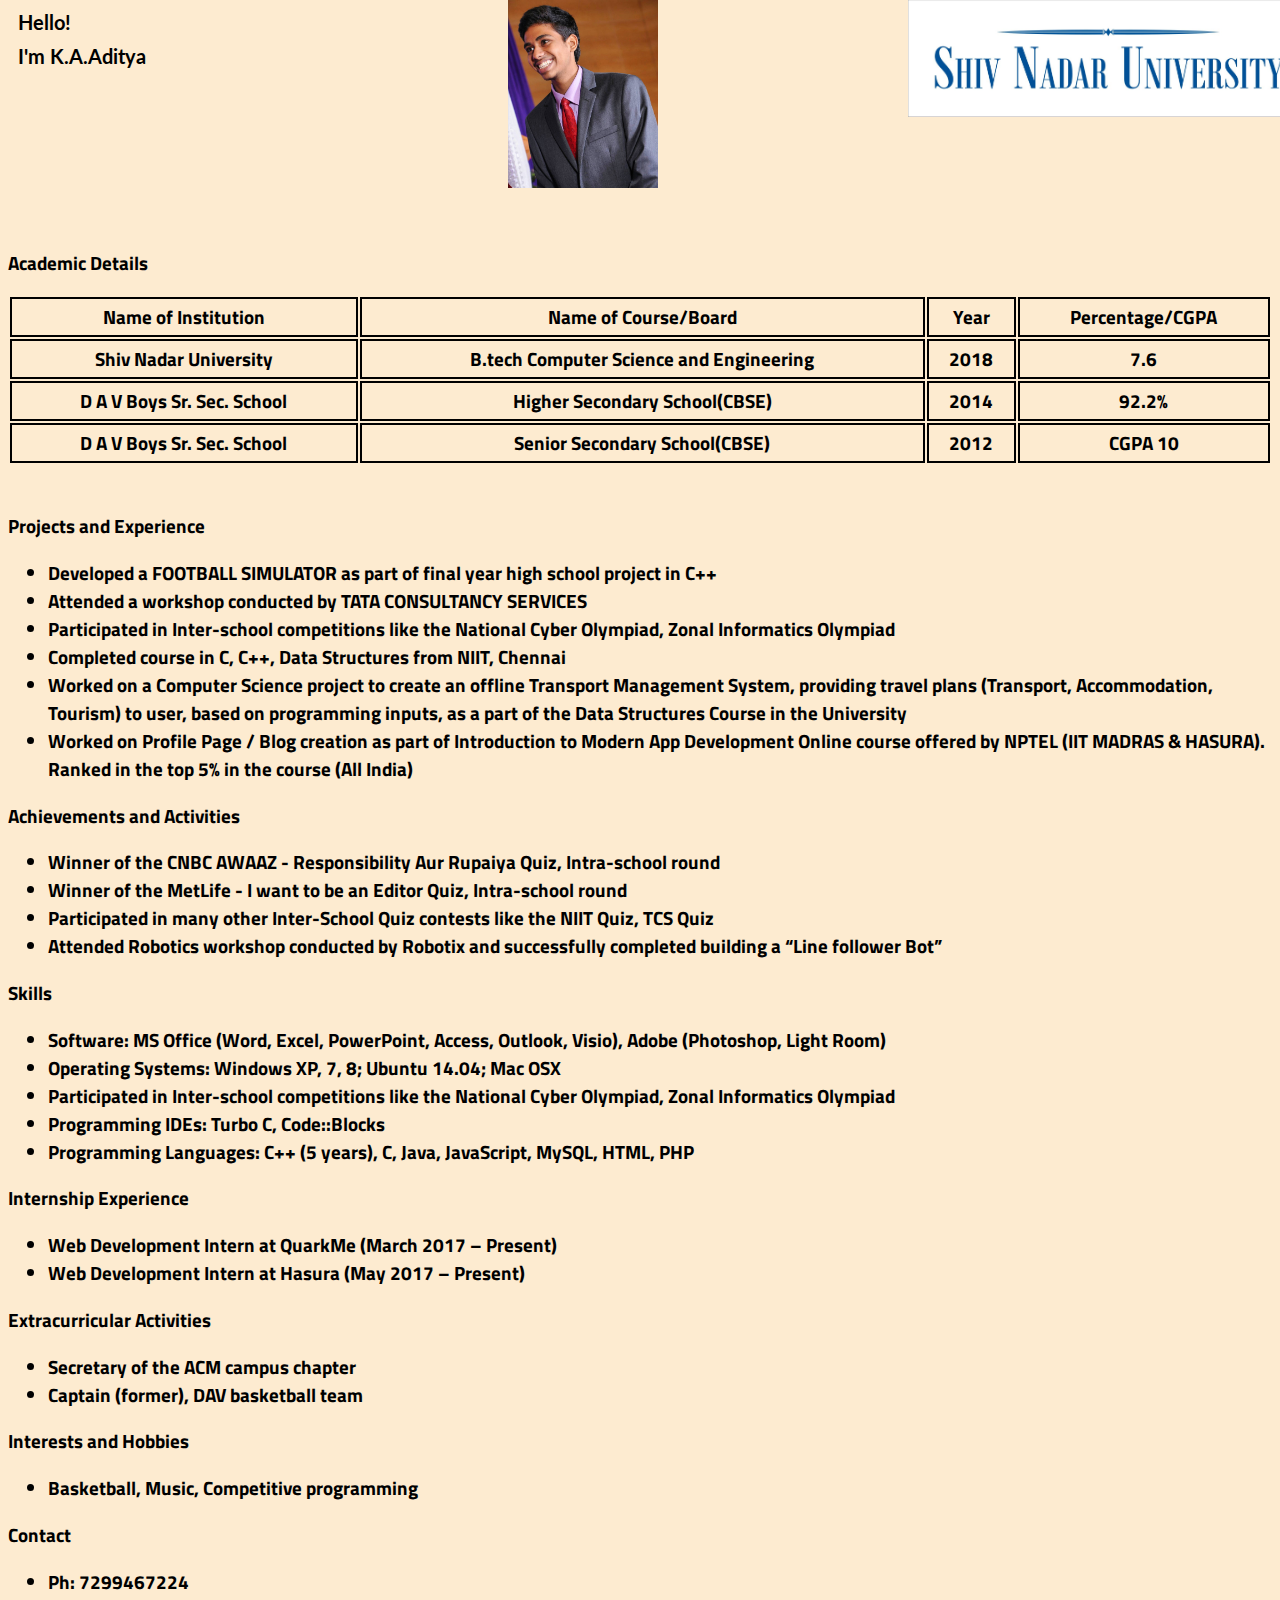
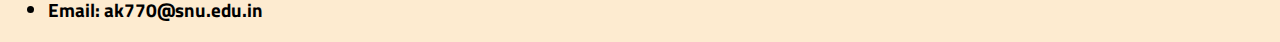
==== Resume/index.html @ f7818a32 "Rename assn1.html to index.html" ====
<!DOCTYPE html>

<html>

<style>

.first_appear h2 
{
color: ; 
  /*font-family: "Courier";*/
  font-size: 20px;
  margin: 10px 0 0 10px;
  white-space: nowrap;
  overflow: hidden;
  width: 30em;
  animation: type 4s steps(60, end); 
	font-family: 'Lato', sans-serif;
}
/*
.second_appear h1
{
color: black; 
  font-family: "Courier";
  font-size: 20px;
  margin: 10px 0 0 10px;
  white-space: nowrap;
  overflow: hidden;
  width: 30em;
  animation: type 4s steps(60, end); 
  font-family: 'Lato', sans-serif;
}

*/
h1:nth-child(1){
  animation: type2 4s steps(50, end);
}
@keyframes type{ 
  from { width: 0; } 
} 

@keyframes type2{
  0%{width: 0;}
  50%{width: 0;}
  100%{ width: 100; } 
}

@keyframes blink{
  to{opacity: .0;}
}

::selection{
  background: black;
}
/*h1
{
	size: 10px;
}*/

/*
@keyframes type
 {
	from { width: 0 }
	to {width: 100%}
}

@keyframes blink-cursor
{
	from, to {border-color: transparent}
	50% { border-color: black }
}*/



/*@keyframes type 
{
	from { width: 0 }
	to {width: 100%}
}

@keyframes blink-caret
{
	from, to {border-color: transparent}
	50% { border-color: black }
}
*/
#third_appear
{
display: block;
font-family: 'Lato', sans-serif;
}
#cv
{
display: block;
font-family: 'Titillium Web', sans-serif;
}

td, th
{
	border: solid 2px;
	text-align: center;
	padding: 4px;
}
tr
{
	border-collapse: collapse;
}

body
{
	background: #FDEBD0;
}

.headings
{
	font-size: 20px;
}
</style>

<head>

<title> Aditya | Profile Page </title>
<link href="https://fonts.googleapis.com/css?family=Lato|Titillium+Web" rel="stylesheet">
</head>

<body id="mybody">
<img style = "position: absolute; margin-left:500px; margin-top: -10px; width: 150px; float: right" src="mypic.jpg">
<img style = "position: absolute; margin-left:900px; margin-top: -10px; width: 400px; float: right" src="snu_logo.jpg">

<div class="first_appear">
<h2>Hello!</h2>
<h2> I'm K.A.Aditya </h2>
</div>

<br />
<br />
<br />
<br />
<br />
<br />
<br />
<br />
<br />



<div id="cv">

<h3> Academic Details <h3>

<table style="width: 100%;">
  <tr>
  <div class="headings">
    <th>Name of Institution</th>
    <th>Name of Course/Board</th> 
    <th>Year</th>
    <th>Percentage/CGPA</th>
    </div>
  </tr>
  <tr>
    <td>Shiv Nadar University</td>
    <td>B.tech Computer Science and Engineering</td> 
    <td>2018</td>
    <td>7.6</td>
  </tr>
  <tr>
    <td>D A V Boys Sr. Sec. School</td>
    <td>Higher Secondary School(CBSE)</td> 
    <td>2014</td>
    <td>92.2%</td>
  </tr>
  <tr>
    <td>D A V Boys Sr. Sec. School</td>
    <td>Senior Secondary School(CBSE)</td> 
    <td>2012</td>
    <td>CGPA 10</td>
  </tr>
</table>
<br />
<h3> Projects and Experience <h3>

<ul>
<li> Developed a FOOTBALL SIMULATOR as part of final year high school project in C++ </li>
<li> Attended a workshop conducted by TATA CONSULTANCY SERVICES</li>
<li> Participated in Inter-school competitions like the National Cyber Olympiad, Zonal Informatics Olympiad</li>
<li> Completed course in C, C++, Data Structures from NIIT, Chennai</li>
<li> Worked on a Computer Science project to create an offline Transport Management System, providing travel plans
(Transport, Accommodation, Tourism) to user, based on programming inputs, as a part of the Data Structures Course in
the University</li>
<li> Worked on Profile Page / Blog creation as part of Introduction to Modern App Development Online course offered by
NPTEL (IIT MADRAS & HASURA). Ranked in the top 5% in the course (All India)</li>
</ul>

<h3> Achievements and Activities <h3>

<ul>
<li> Winner of the CNBC AWAAZ - Responsibility Aur Rupaiya Quiz, Intra-school round </li>
<li> Winner of the MetLife - I want to be an Editor Quiz, Intra-school round</li>
<li> Participated in many other Inter-School Quiz contests like the NIIT Quiz, TCS Quiz</li>
<li> Attended Robotics workshop conducted by Robotix and successfully completed building a “Line follower Bot”</li>

</ul>

<h3> Skills <h3>

<ul>
<li> Software: MS Office (Word, Excel, PowerPoint, Access, Outlook, Visio), Adobe (Photoshop, Light Room) </li>
<li> Operating Systems: Windows XP, 7, 8; Ubuntu 14.04; Mac OSX</li>
<li> Participated in Inter-school competitions like the National Cyber Olympiad, Zonal Informatics Olympiad</li>
<li> Programming IDEs: Turbo C, Code::Blocks</li>
<li> Programming Languages: C++ (5 years), C, Java, JavaScript, MySQL, HTML, PHP</li>

</ul>


<h3> Internship Experience <h3>

<ul>
<li> Web Development Intern at QuarkMe (March 2017 – Present) </li>
<li> Web Development Intern at Hasura (May 2017 – Present) </li>
</ul>

<h3> Extracurricular Activities <h3>

<ul>
<li> Secretary of the ACM campus chapter </li>
<li> Captain (former), DAV basketball team</li>
</ul>

<h3> Interests and Hobbies <h3>

<ul>
<li> Basketball, Music, Competitive programming </li>
</ul>

<h3> Contact <h3>

<ul>
<li> Ph: 7299467224 </li>
<li> Email: ak770@snu.edu.in</li>
</ul>

</div>









<script>

var mybody = document.getElementById("mybody");

mybody.onload =	setTimeout( function() {
    var first = document.getElementById("first_appear");
    first.style.display="block"; 
},800);
mybody.onload =	setTimeout( function() {
    var second = document.getElementById("second_appear");
    second.style.display="block";
},1300);
// mybody.onload =	setTimeout( function() {
//     var third = document.getElementById("third_appear");
//     third.style.display="block";
// },1800);
mybody.onload =	setTimeout( function() {
    var cv = document.getElementById("cv");
    cv.style.display="block";
},2300);



</script>



</body>

</html>
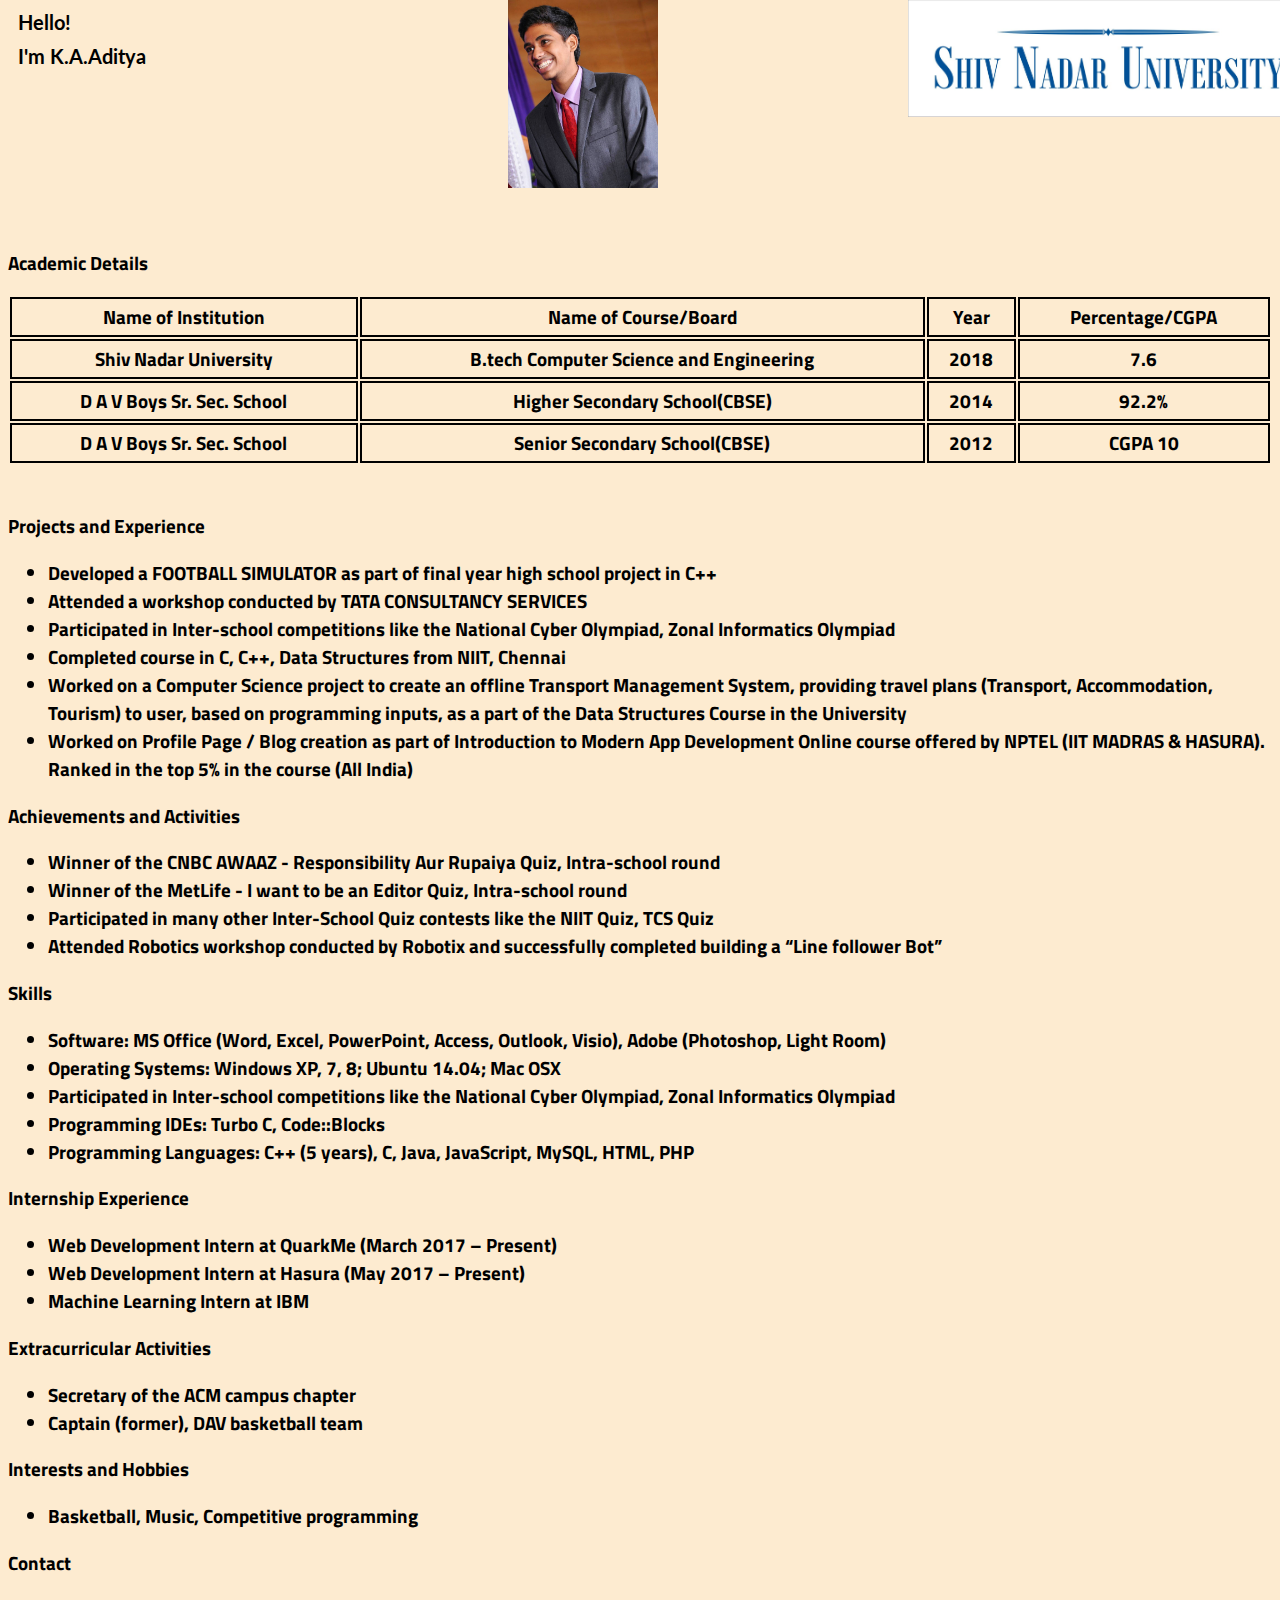
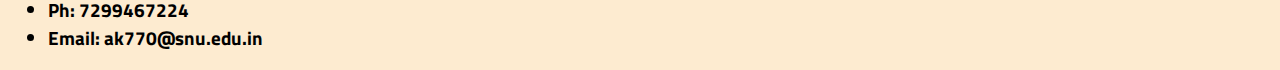
==== commit 23e298dd: "update" ====
--- a/Resume/index.html
+++ b/Resume/index.html
@@ -217,6 +217,7 @@
 <ul>
 <li> Web Development Intern at QuarkMe (March 2017 – Present) </li>
 <li> Web Development Intern at Hasura (May 2017 – Present) </li>
+<li> Machine Learning Intern at IBM </li>
 </ul>
 
 <h3> Extracurricular Activities <h3>
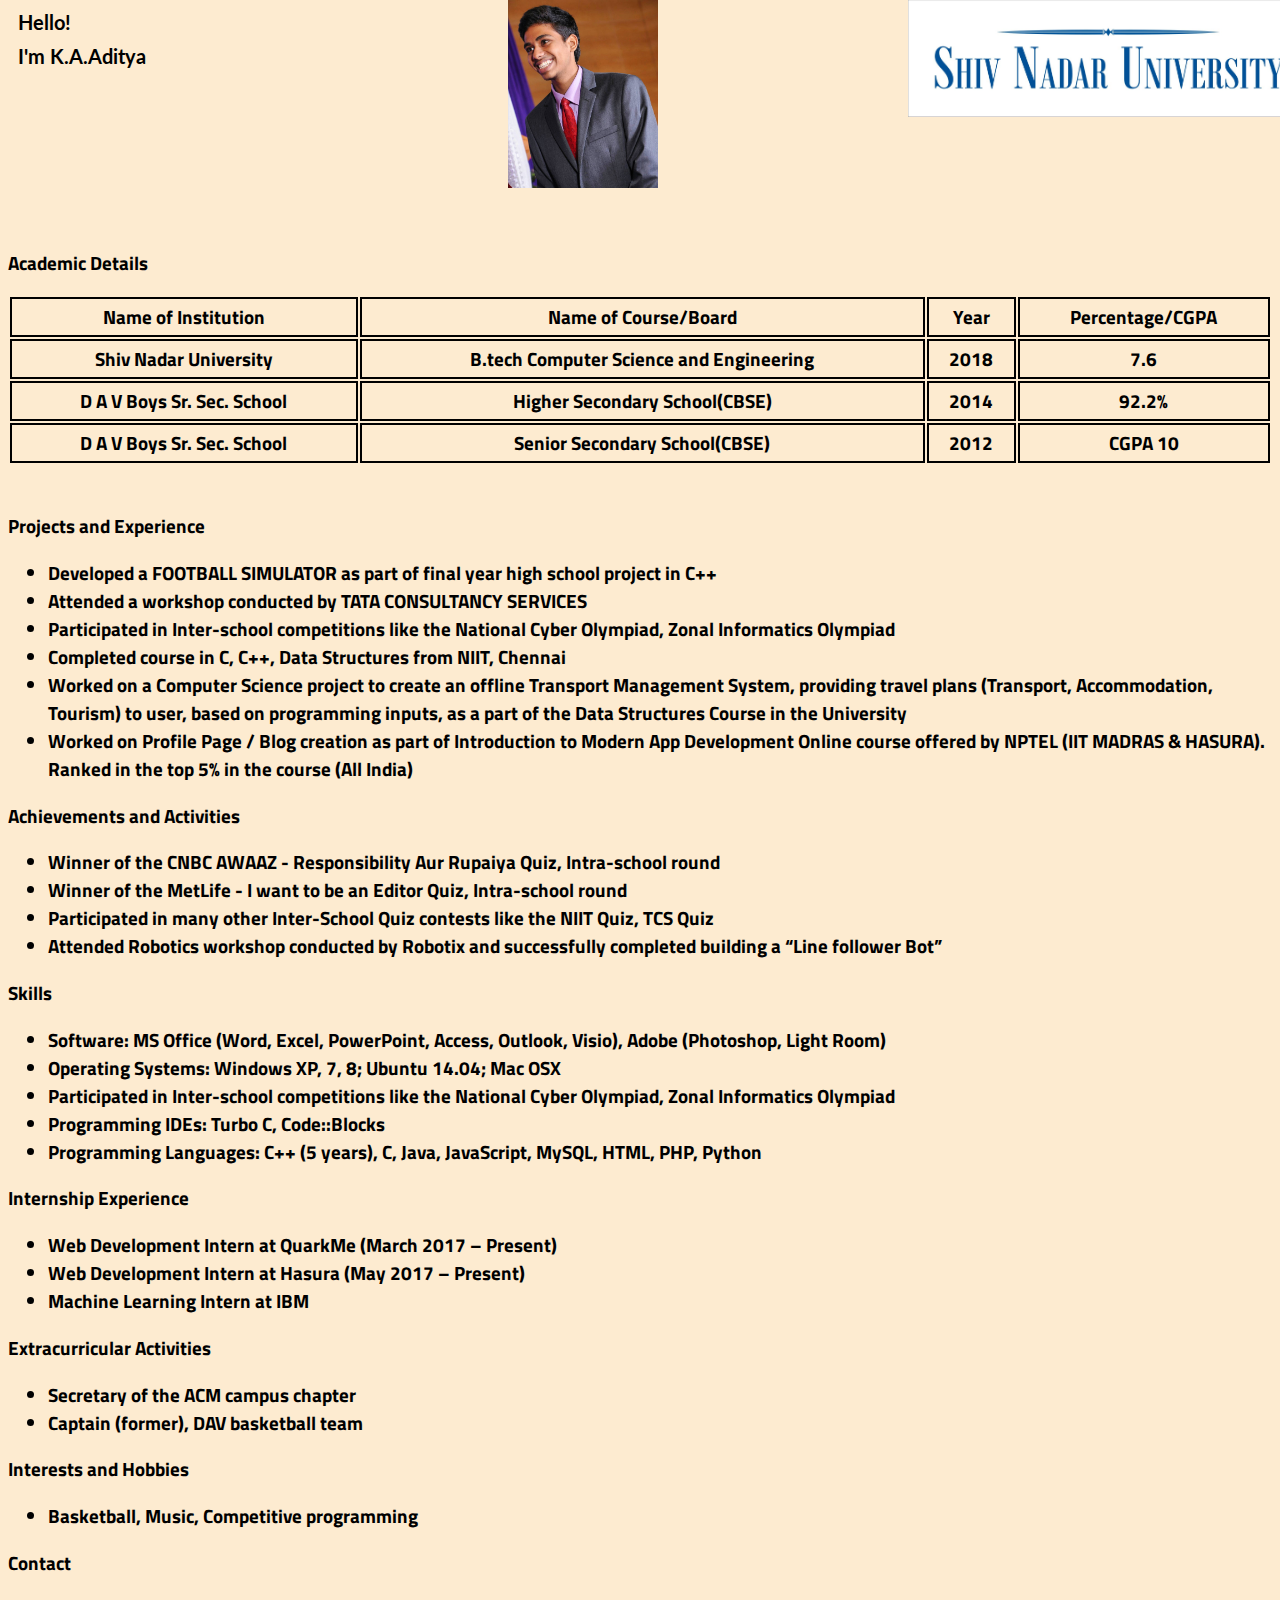
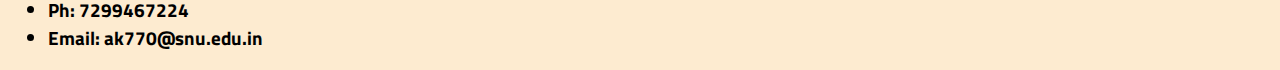
==== commit c688574d: "update" ====
--- a/Resume/index.html
+++ b/Resume/index.html
@@ -207,7 +207,7 @@
 <li> Operating Systems: Windows XP, 7, 8; Ubuntu 14.04; Mac OSX</li>
 <li> Participated in Inter-school competitions like the National Cyber Olympiad, Zonal Informatics Olympiad</li>
 <li> Programming IDEs: Turbo C, Code::Blocks</li>
-<li> Programming Languages: C++ (5 years), C, Java, JavaScript, MySQL, HTML, PHP</li>
+<li> Programming Languages: C++ (5 years), C, Java, JavaScript, MySQL, HTML, PHP, Python</li>
 
 </ul>
 
